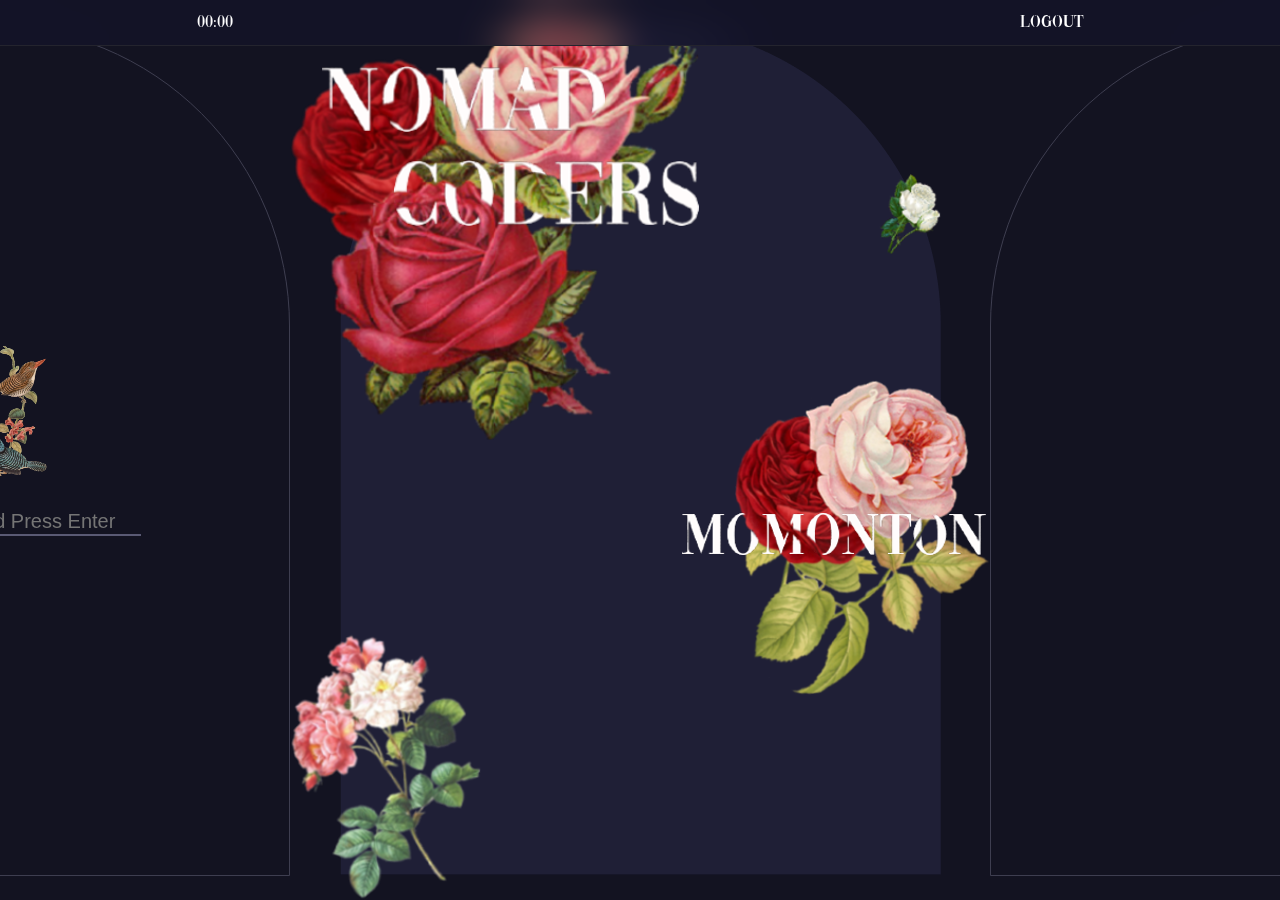
==== main.html @ 0a44b20f "Feat: Vanilla JS 챌린지 진행중" ====
<!DOCTYPE html>
<html lang="en">
  <head>
    <meta charset="UTF-8" />
    <meta name="viewport" content="width=device-width, initial-scale=1.0" />
    <link rel="preconnect" href="https://fonts.googleapis.com" />
    <link rel="preconnect" href="https://fonts.gstatic.com" crossorigin />
    <link
      href="https://fonts.googleapis.com/css2?family=Roboto:wght@100;300;400&display=swap"
      rel="stylesheet"
    />
    <link rel="stylesheet" href="css/style.css" />
    <title>momonton</title>
  </head>
  <body>
    <header>
      <h2 class="clock"></h2>
      <p class="mainName"></p>
      <p class="logout">logout</p>
    </header>
    <section class="mainSection">
      <article class="mainArticle">
        <div class="todoListContainer">
          <img src="./img/leftBird.png" alt="leftBird" />
          <div class="todoListContents">
            <form class="todoForm">
              <input placeholder="Write To Do and Press Enter" />
            </form>
            <ul class="todoList"></ul>
          </div>
        </div>

        <img src="./img/mainImg.png" alt="pointImage" class="pointImage" />

        <div class="otherContent">
          <span></span>
          <span></span>

          <div class="musicContent"></div>
        </div>
      </article>
    </section>
    <script src="js/main.js"></script>
    <script src="js/weather.js"></script>
    <script src="js/todo.js"></script>
  </body>
</html>
---- css/style.css ----
@import "reset.css";
@import "index.css";
@import "main.css";
@import "font.css";

body {
  background: #131321;
  color: white;
}
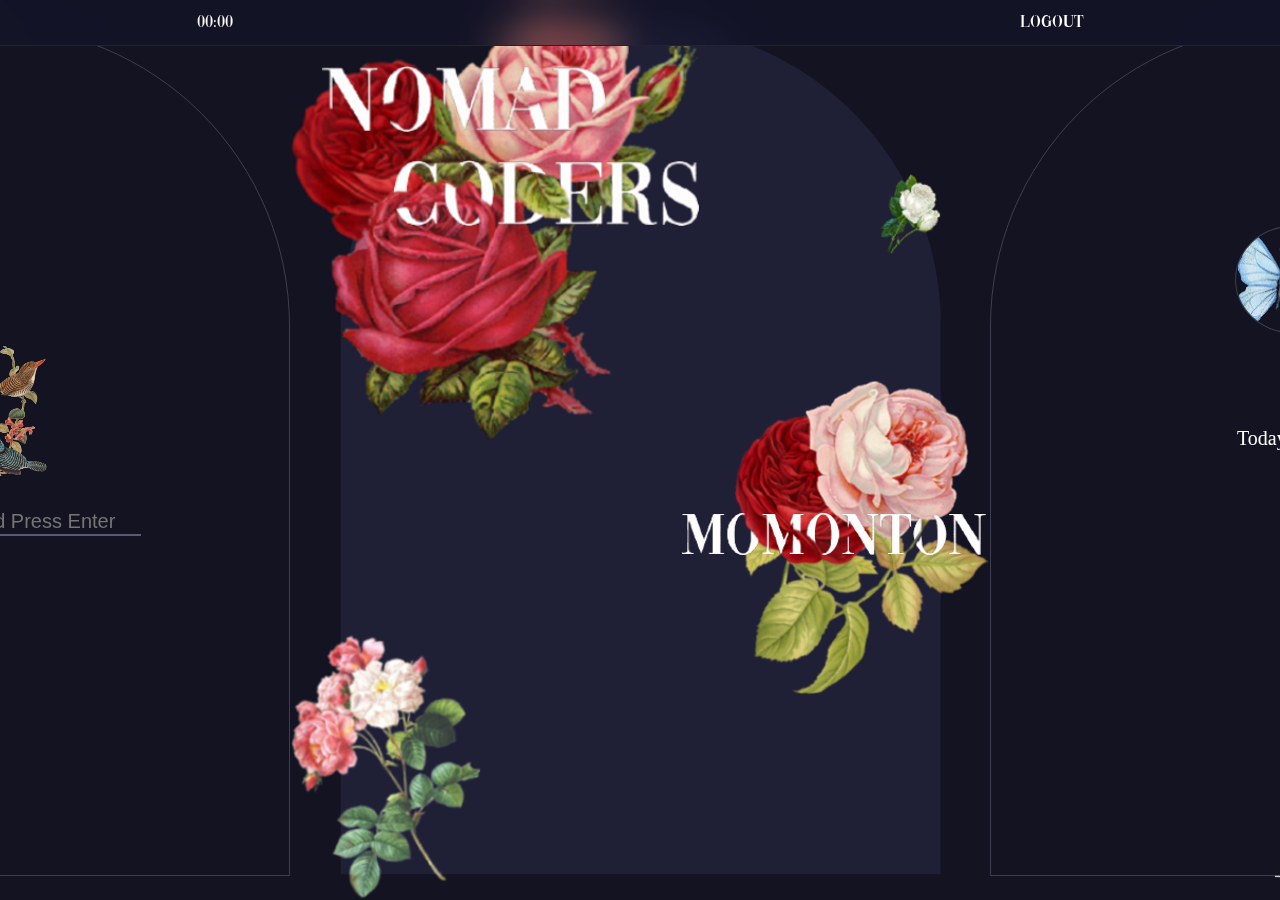
==== commit dc84b321: "Design: 반짝이 추가" ====
--- a/main.html
+++ b/main.html
@@ -33,10 +33,10 @@
         <img src="./img/mainImg.png" alt="pointImage" class="pointImage" />
 
         <div class="otherContent">
-          <span></span>
-          <span></span>
-
-          <div class="musicContent"></div>
+          <img src="./img/butterfly.png" alt="butterfly" class="butterfly" />
+          <p class="infoTitle">Today is.. ⛅️</p>
+          <span class="weather"></span>
+          <span class="city"></span>
         </div>
       </article>
     </section>
